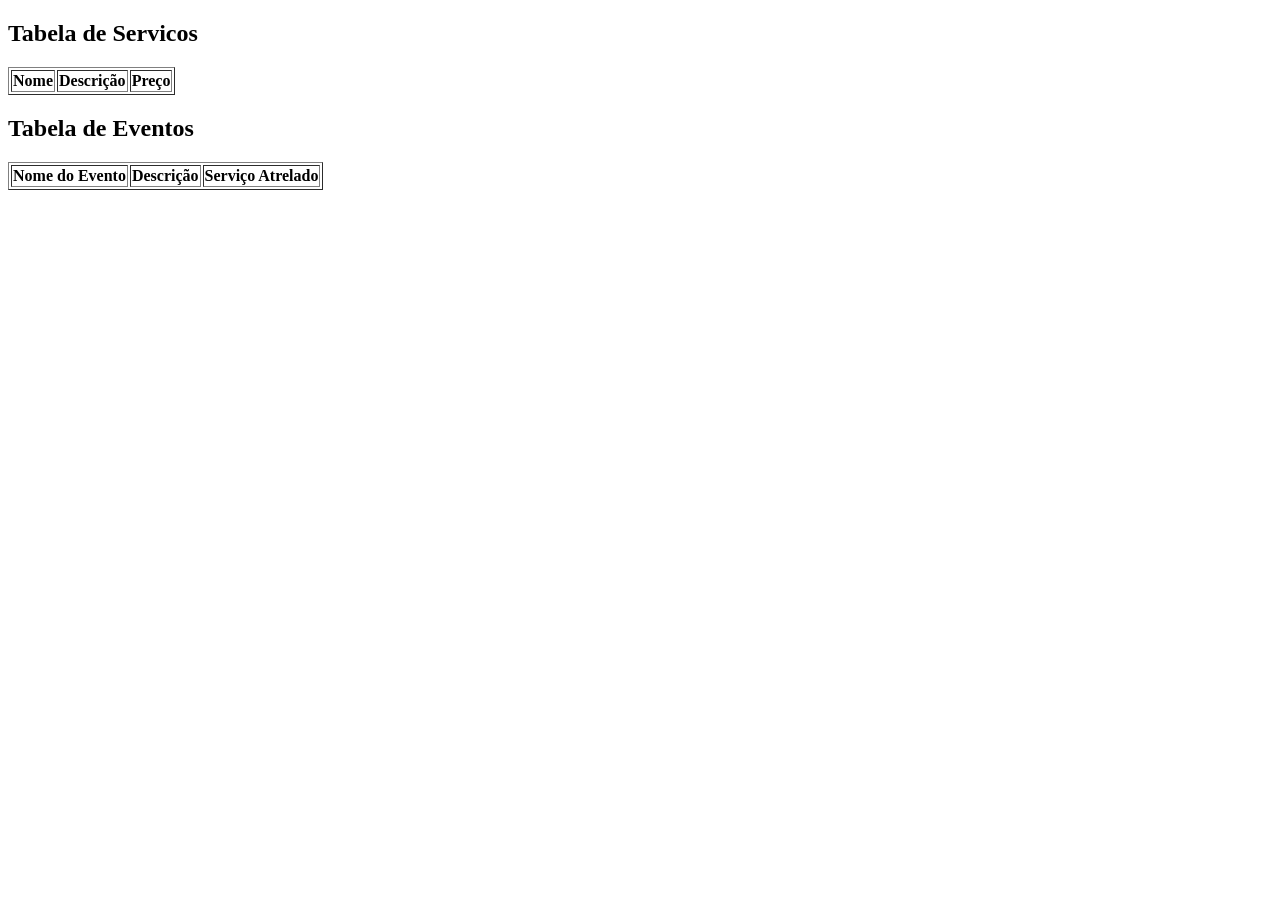
==== index.html @ 164e0469 "a criacao das entidades(Objetos) em array no javascript E um esboco do html" ====
<!DOCTYPE html>
<html lang="en">
<head>
    <meta charset="UTF-8">
    <meta name="viewport" content="width=device-width, initial-scale=1.0">
    <title>Document</title>
</head>

<body>

 <h2>Tabela de Servicos</h2> 
    <table border="1">
        <thead>
            <tr>
                <th>Nome</th>
                <th>Descrição</th>
                <th>Preço</th>
            </tr>
        </thead>
        <tbody id="tabelaservicos">
            <!-- As linhas serão inseridas via JS -->
        </tbody>
    </table>    
    <!-- Script JavaScript -->

 <h2>Tabela de Eventos</h2> 

    <!-- Tabela de Eventos -->
    <table border="1">
        <thead>
            <tr>
                <th>Nome do Evento</th>
                <th>Descrição</th>
                <th>Serviço Atrelado</th>
            </tr>
        </thead>
        <tbody id="tabelasevento">
            <!-- As linhas serão inseridas via JS -->
        </tbody>
    </table>   



        <script src="eventos.js" defer></script>

    <script src="servico.js" defer></script>



</body>
</html>
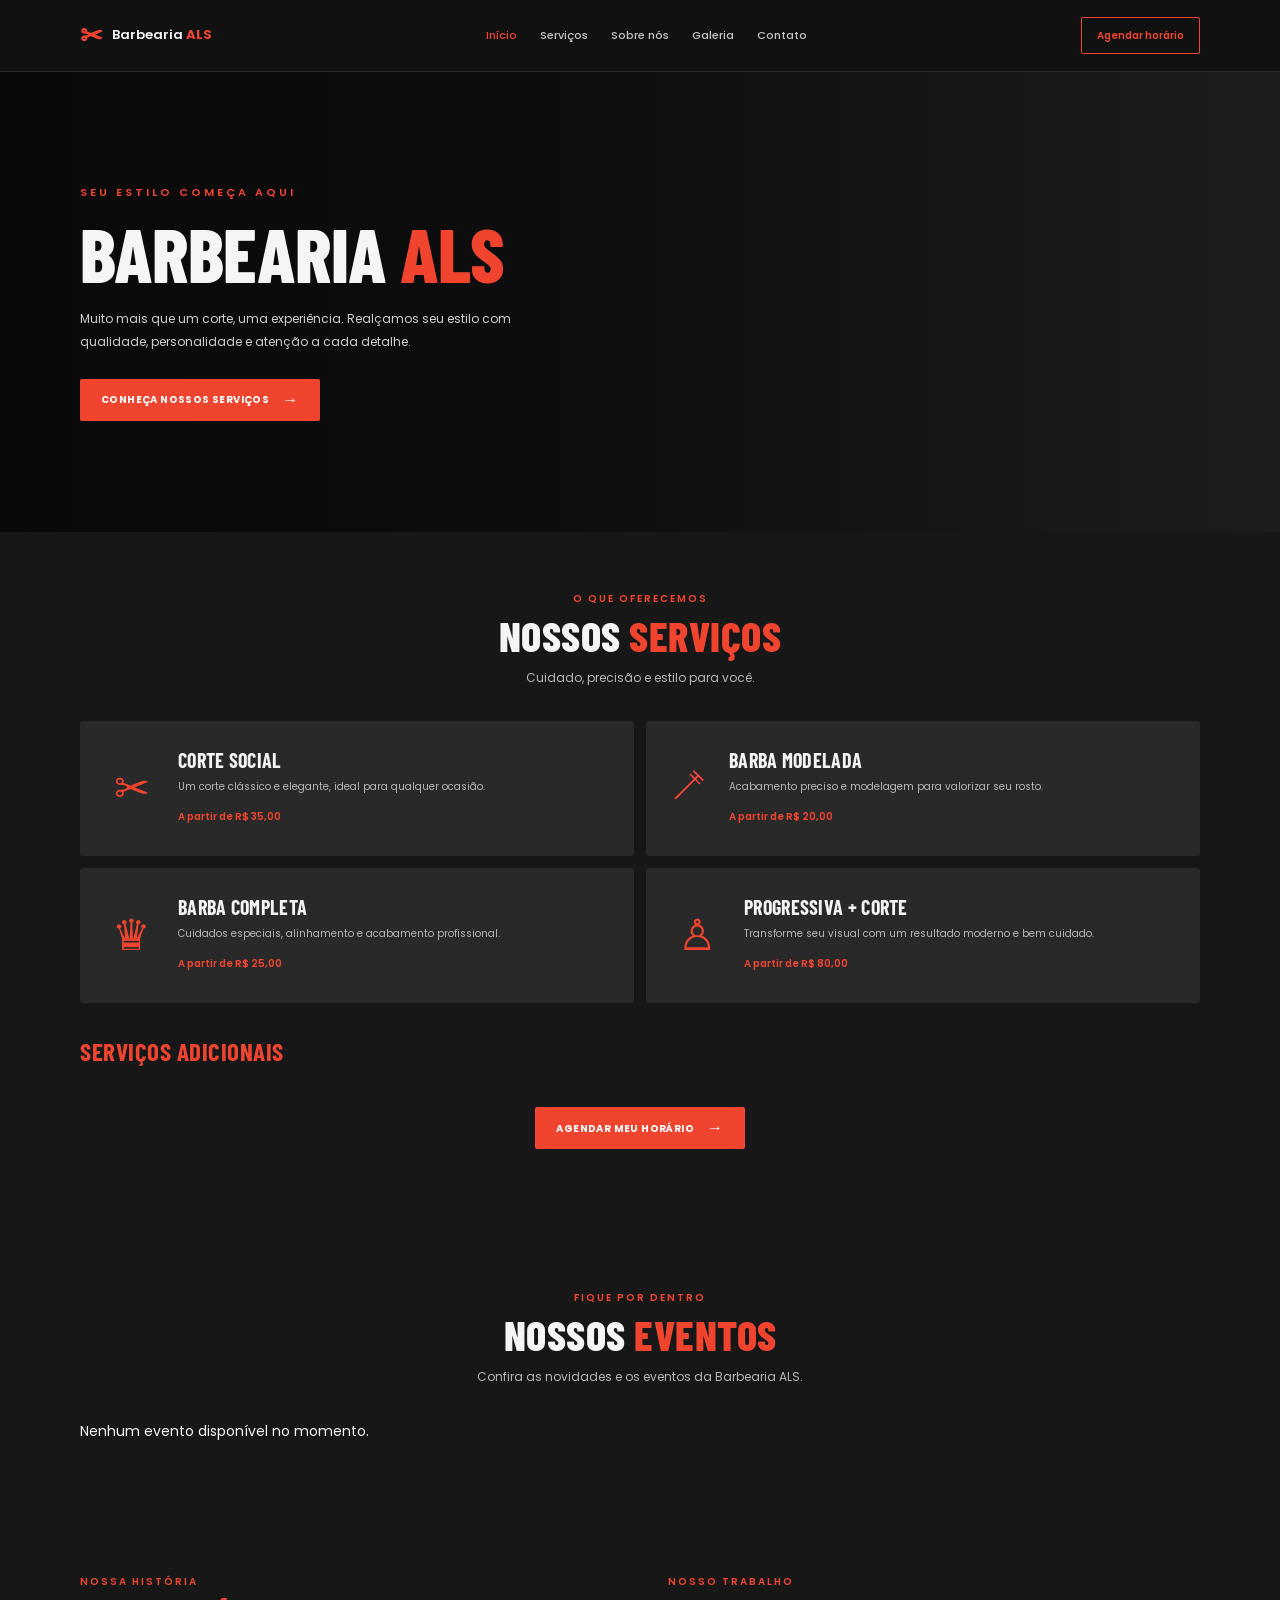
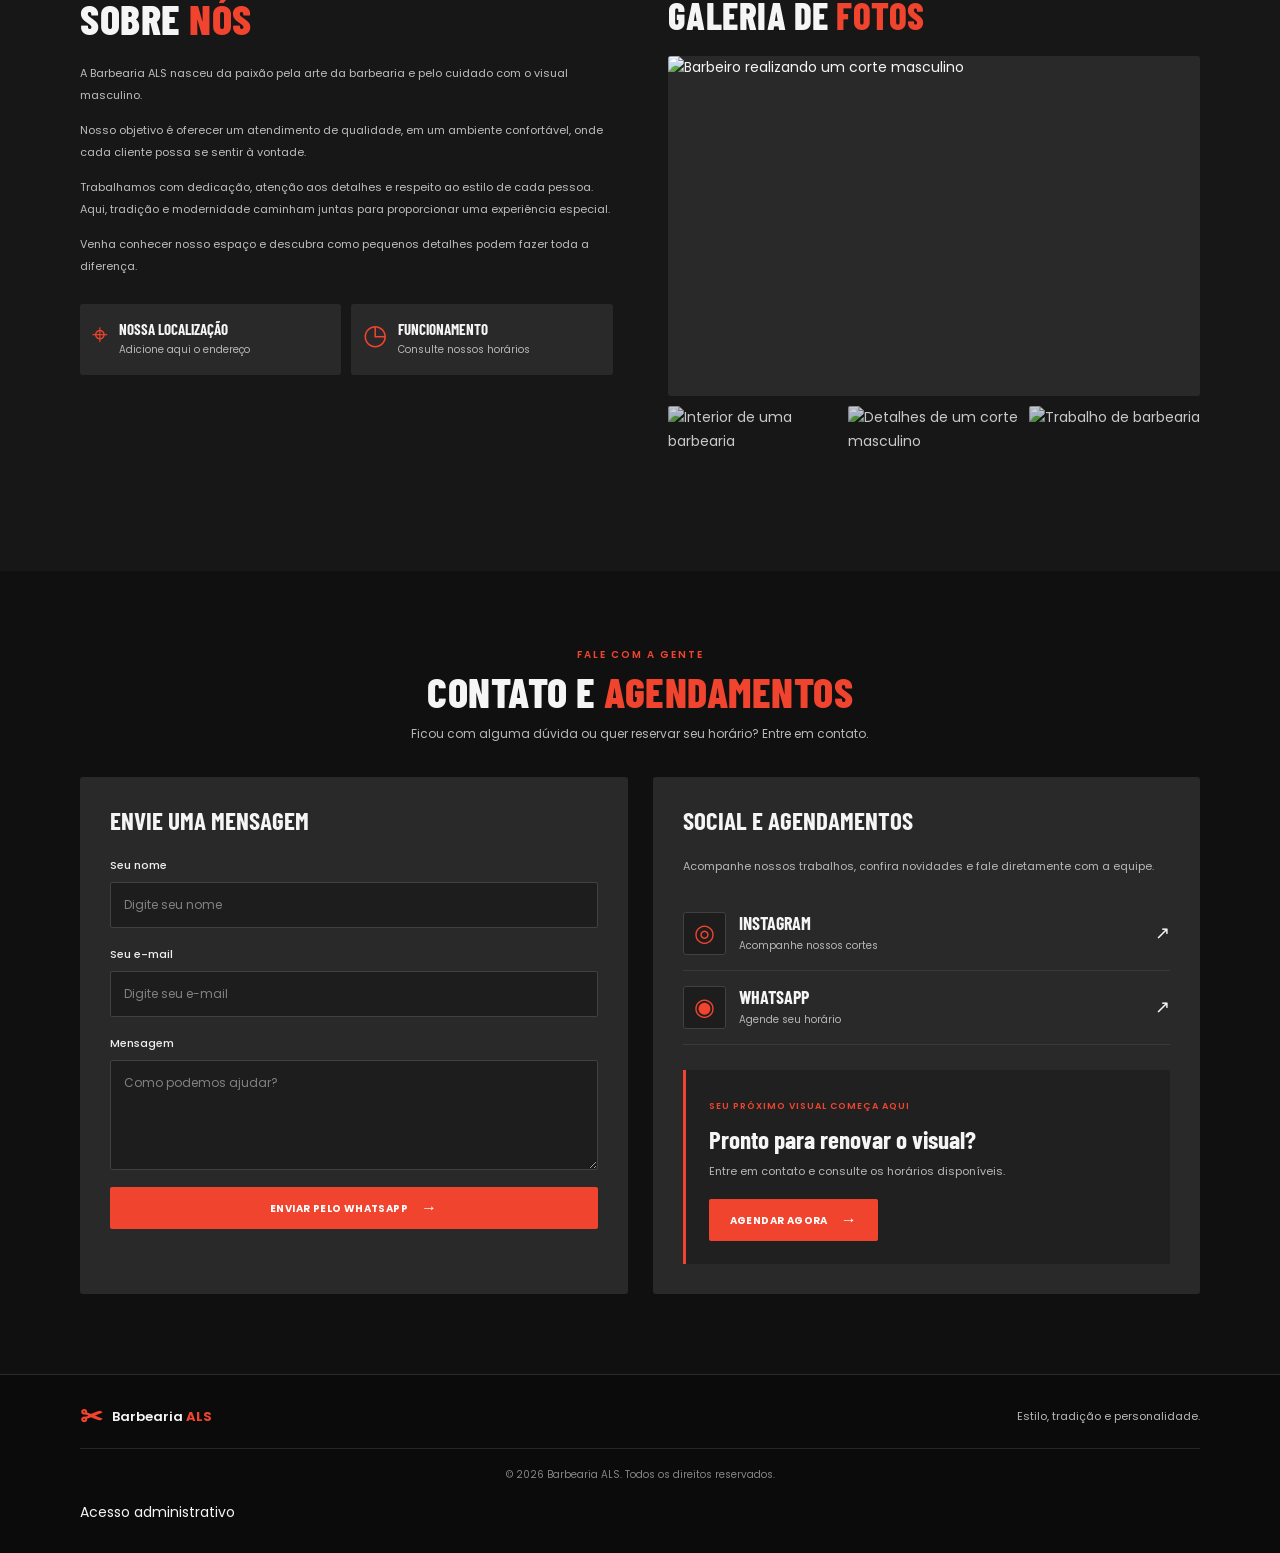
==== commit 8dafb773: "Adicionando arquivos Adicionando os códigos CSS e atualizando o HTML" ====
--- a/index.html
+++ b/index.html
@@ -1,51 +1,601 @@
+
 <!DOCTYPE html>
-<html lang="en">
+<html lang="pt-BR">
 <head>
     <meta charset="UTF-8">
     <meta name="viewport" content="width=device-width, initial-scale=1.0">
-    <title>Document</title>
+
+    <title>Barbearia ALS | Estilo e Tradição</title>
+
+    <meta
+        name="description"
+        content="Conheça a Barbearia ALS. Cortes masculinos, barba, estilo e atendimento especializado."
+    >
+
+    <link rel="preconnect" href="https://fonts.googleapis.com">
+    <link rel="preconnect" href="https://fonts.gstatic.com" crossorigin>
+
+    <link
+        href="https://fonts.googleapis.com/css2?family=Barlow+Condensed:wght@500;600;700;800&family=Poppins:wght@300;400;500;600;700&display=swap"
+        rel="stylesheet"
+    >
+
+    <link rel="stylesheet" href="style.css">
 </head>
 
 <body>
 
- <h2>Tabela de Servicos</h2> 
-    <table border="1">
-        <thead>
-            <tr>
-                <th>Nome</th>
-                <th>Descrição</th>
-                <th>Preço</th>
-            </tr>
-        </thead>
-        <tbody id="tabelaservicos">
-            <!-- As linhas serão inseridas via JS -->
-        </tbody>
-    </table>    
-    <!-- Script JavaScript -->
-
- <h2>Tabela de Eventos</h2> 
-
-    <!-- Tabela de Eventos -->
-    <table border="1">
-        <thead>
-            <tr>
-                <th>Nome do Evento</th>
-                <th>Descrição</th>
-                <th>Serviço Atrelado</th>
-            </tr>
-        </thead>
-        <tbody id="tabelasevento">
-            <!-- As linhas serão inseridas via JS -->
-        </tbody>
-    </table>   
-
-
-
-        <script src="eventos.js" defer></script>
-
-    <script src="servico.js" defer></script>
-
-
-
+    <!-- NAVBAR -->
+    <header class="navbar">
+        <div class="container nav-container">
+
+            <a href="#inicio" class="logo">
+                <span class="logo-icon">✂</span>
+                <span>Barbearia <strong>ALS</strong></span>
+            </a>
+
+            <nav class="nav-links" id="navLinks">
+                <a href="#inicio" class="active">Início</a>
+                <a href="#servicos">Serviços</a>
+                <a href="#sobre">Sobre nós</a>
+                <a href="#galeria">Galeria</a>
+                <a href="#contato">Contato</a>
+            </nav>
+
+            <a
+                href="#agendamento"
+                class="nav-button"
+            >
+                Agendar horário
+            </a>
+
+            <button
+                class="menu-toggle"
+                id="menuToggle"
+                aria-label="Abrir menu"
+                aria-expanded="false"
+                aria-controls="navLinks"
+            >
+                ☰
+            </button>
+
+        </div>
+    </header>
+
+
+    <main>
+
+        <!-- BANNER PRINCIPAL -->
+        <section class="hero" id="inicio">
+
+            <div class="hero-overlay"></div>
+
+            <div class="container hero-content">
+
+                <span class="hero-subtitle">
+                    SEU ESTILO COMEÇA AQUI
+                </span>
+
+                <h1>
+                    BARBEARIA <span>ALS</span>
+                </h1>
+
+                <p>
+                    Muito mais que um corte, uma experiência.
+                    Realçamos seu estilo com qualidade, personalidade
+                    e atenção a cada detalhe.
+                </p>
+
+                <a href="#servicos" class="button button-primary">
+                    CONHEÇA NOSSOS SERVIÇOS
+                    <span>→</span>
+                </a>
+
+            </div>
+        </section>
+
+
+        <!-- SERVIÇOS -->
+        <section class="section services-section" id="servicos">
+
+            <div class="container">
+
+                <div class="section-heading">
+                    <span class="section-subtitle">O QUE OFERECEMOS</span>
+                    <h2>NOSSOS <span>SERVIÇOS</span></h2>
+                    <p>
+                        Cuidado, precisão e estilo para você.
+                    </p>
+                </div>
+
+                <div class="services-grid">
+
+                    <!-- CARD 1 -->
+                    <article class="service-card">
+
+                        <div class="service-icon">✂</div>
+
+                        <div class="service-info">
+                            <h3>CORTE SOCIAL</h3>
+
+                            <p>
+                                Um corte clássico e elegante,
+                                ideal para qualquer ocasião.
+                            </p>
+
+                            <span class="service-price">
+                                A partir de R$ 35,00
+                            </span>
+                        </div>
+
+                    </article>
+
+
+                    <!-- CARD 2 -->
+                    <article class="service-card">
+
+                        
+<div className="flex items-center justify-center text-[#ff453a]">
+  <svg
+    width="40"
+    height="40"
+    viewBox="0 0 24 24"
+    fill="none"
+    stroke="#ff453a"
+    strokeWidth="1.8"
+    strokeLinecap="round"
+    strokeLinejoin="round"
+  >
+    <path d="M4 20L17 7" />
+    <path d="M14 4L20 10" />
+    <path d="M12 6L18 12" />
+    <path d="M3 21L6 18" />
+  </svg>
+</div>
+
+
+                        <div class="service-info">
+                            <h3>BARBA MODELADA</h3>
+
+                            <p>
+                                Acabamento preciso e modelagem
+                                para valorizar seu rosto.
+                            </p>
+
+                            <span class="service-price">
+                                A partir de R$ 20,00
+                            </span>
+                        </div>
+
+                    </article>
+
+
+                    <!-- CARD 3 -->
+                    <article class="service-card">
+
+                        <div class="service-icon">♛</div>
+
+                        <div class="service-info">
+                            <h3>BARBA COMPLETA</h3>
+
+                            <p>
+                                Cuidados especiais, alinhamento
+                                e acabamento profissional.
+                            </p>
+
+                            <span class="service-price">
+                                A partir de R$ 25,00
+                            </span>
+                        </div>
+
+                    </article>
+
+
+                    <!-- CARD 4 -->
+                    <article class="service-card">
+
+                        <div class="service-icon">♙</div>
+
+                        <div class="service-info">
+                            <h3>PROGRESSIVA + CORTE</h3>
+
+                            <p>
+                                Transforme seu visual com um
+                                resultado moderno e bem cuidado.
+                            </p>
+
+                            <span class="service-price">
+                                A partir de R$ 80,00
+                            </span>
+                        </div>
+                        
+
+                    </article>
+
+                </div>
+                <h3 class="additional-title">SERVIÇOS ADICIONAIS</h3>
+
+<div class="services-grid" id="servicesGrid">
+    <!-- O JavaScript adicionará os novos serviços aqui -->
+</div>
+
+
+                <div class="services-action">
+                    <a href="#agendamento" class="button button-primary">
+                        AGENDAR MEU HORÁRIO
+                        <span>→</span>
+                    </a>
+                </div>
+
+            </div>
+        </section>
+
+        
+<!-- EVENTOS -->
+<section class="section events-section" id="eventos">
+    <div class="container">
+
+        <div class="section-heading">
+            <span class="section-subtitle">FIQUE POR DENTRO</span>
+            <h2>NOSSOS <span>EVENTOS</span></h2>
+            <p>Confira as novidades e os eventos da Barbearia ALS.</p>
+        </div>
+
+        <div class="events-grid" id="eventosGrid">
+            <!-- O JavaScript adicionará os eventos aqui -->
+        </div>
+
+    </div>
+</section>
+
+        <!-- SOBRE NÓS + GALERIA -->
+        <section class="section about-section" id="sobre">
+
+            <div class="container about-grid">
+
+                <!-- SOBRE NÓS -->
+                <div class="about-content">
+
+                    <span class="section-subtitle">NOSSA HISTÓRIA</span>
+
+                    <h2>SOBRE <span>NÓS</span></h2>
+
+                    <p>
+                        A Barbearia ALS nasceu da paixão pela arte
+                        da barbearia e pelo cuidado com o visual
+                        masculino.
+                    </p>
+
+                    <p>
+                        Nosso objetivo é oferecer um atendimento
+                        de qualidade, em um ambiente confortável,
+                        onde cada cliente possa se sentir à vontade.
+                    </p>
+
+                    <p>
+                        Trabalhamos com dedicação, atenção aos
+                        detalhes e respeito ao estilo de cada pessoa.
+                        Aqui, tradição e modernidade caminham juntas
+                        para proporcionar uma experiência especial.
+                    </p>
+
+                    <p>
+                        Venha conhecer nosso espaço e descubra como
+                        pequenos detalhes podem fazer toda a diferença.
+                    </p>
+
+
+                    <!-- INFORMAÇÕES DE LOCALIZAÇÃO -->
+                    <div class="location-cards">
+
+                        <article class="location-card">
+
+                            <span class="location-icon">⌖</span>
+
+                            <div>
+                                <h3>NOSSA LOCALIZAÇÃO</h3>
+                                <p>Adicione aqui o endereço</p>
+                            </div>
+
+                        </article>
+
+                        <article class="location-card">
+
+                            <span class="location-icon">◷</span>
+
+                            <div>
+                                <h3>FUNCIONAMENTO</h3>
+                                <p>Consulte nossos horários</p>
+                            </div>
+
+                        </article>
+
+                    </div>
+
+                </div>
+
+
+                <!-- GALERIA -->
+                <div class="gallery-section" id="galeria">
+
+                    <div class="gallery-heading">
+                        <div>
+                            <span class="section-subtitle">
+                                NOSSO TRABALHO
+                            </span>
+
+                            <h2>GALERIA DE <span>FOTOS</span></h2>
+                        </div>
+                    </div>
+
+                    <div class="gallery-main">
+                        <img
+                            src="https://images.unsplash.com/photo-1621605815971-fbc98d665033?auto=format&fit=crop&w=1000&q=85"
+                            alt="Barbeiro realizando um corte masculino"
+                        >
+                    </div>
+
+                    <div class="gallery-thumbnails">
+
+                        <img
+                            src="https://images.unsplash.com/photo-1503951914875-452162b0f3f1?auto=format&fit=crop&w=500&q=80"
+                            alt="Interior de uma barbearia"
+                        >
+
+                        <img
+                            src="https://images.unsplash.com/photo-1599351431202-1e0f0137899a?auto=format&fit=crop&w=500&q=80"
+                            alt="Detalhes de um corte masculino"
+                        >
+
+                        <img
+                            src="https://images.unsplash.com/photo-1512690459411-b9245aed614b?auto=format&fit=crop&w=500&q=80"
+                            alt="Trabalho de barbearia"
+                        >
+
+                    </div>
+
+                </div>
+
+            </div>
+        </section>
+
+
+        <!-- CONTATO + AGENDAMENTO -->
+        <section class="section contact-section" id="contato">
+
+            <div class="container">
+
+                <div class="section-heading">
+                    <span class="section-subtitle">FALE COM A GENTE</span>
+                    <h2>CONTATO E <span>AGENDAMENTOS</span></h2>
+                    <p>
+                        Ficou com alguma dúvida ou quer reservar
+                        seu horário? Entre em contato.
+                    </p>
+                </div>
+
+                <div class="contact-grid">
+
+                    <!-- FORMULÁRIO -->
+                    <div class="contact-form-card">
+
+                        <h3>ENVIE UMA MENSAGEM</h3>
+
+                        <form id="formContato">
+
+                            <div class="form-group">
+                                <label for="nomeContato">Seu nome</label>
+
+                                <input
+                                    type="text"
+                                    id="nomeContato"
+                                    name="nome"
+                                    placeholder="Digite seu nome"
+                                    required
+                                >
+                            </div>
+
+                            <div class="form-group">
+                                <label for="emailContato">Seu e-mail</label>
+
+                                <input
+                                    type="email"
+                                    id="emailContato"
+                                    name="email"
+                                    placeholder="Digite seu e-mail"
+                                    required
+                                >
+                            </div>
+
+                            <div class="form-group">
+                                <label for="mensagemContato">Mensagem</label>
+
+                                <textarea
+                                    id="mensagemContato"
+                                    name="mensagem"
+                                    rows="4"
+                                    placeholder="Como podemos ajudar?"
+                                    required
+                                ></textarea>
+                            </div>
+
+                            <button
+                                type="submit"
+                                class="button button-primary form-button"
+                            >
+                                ENVIAR PELO WHATSAPP
+                                <span>→</span>
+                            </button>
+
+                        </form>
+
+                    </div>
+
+
+                    <!-- REDES SOCIAIS -->
+                    <div class="social-card">
+
+                        <h3>SOCIAL E AGENDAMENTOS</h3>
+
+                        <p>
+                            Acompanhe nossos trabalhos, confira
+                            novidades e fale diretamente com a equipe.
+                        </p>
+
+                        <a
+                            href="https://www.instagram.com/"
+                            target="_blank"
+                            rel="noopener noreferrer"
+                            class="social-link"
+                        >
+                            <span class="social-icon">◎</span>
+
+                            <span>
+                                <strong>INSTAGRAM</strong>
+                                <small>Acompanhe nossos cortes</small>
+                            </span>
+
+                            <span class="social-arrow">↗</span>
+                        </a>
+
+                        <a
+                            href="https://wa.me/55"
+                            target="_blank"
+                            rel="noopener noreferrer"
+                            class="social-link"
+                        >
+                            <span class="social-icon">◉</span>
+
+                            <span>
+                                <strong>WHATSAPP</strong>
+                                <small>Agende seu horário</small>
+                            </span>
+
+                            <span class="social-arrow">↗</span>
+                        </a>
+
+                        <div class="appointment-box" id="agendamento">
+
+                            <span class="appointment-label">
+                                SEU PRÓXIMO VISUAL COMEÇA AQUI
+                            </span>
+
+                            <h3>Pronto para renovar o visual?</h3>
+
+                            <p>
+                                Entre em contato e consulte os
+                                horários disponíveis.
+                            </p>
+
+                            <a
+                                href="https://wa.me/55"
+                                target="_blank"
+                                rel="noopener noreferrer"
+                                class="button button-primary"
+                            >
+                                AGENDAR AGORA
+                                <span>→</span>
+                            </a>
+
+                        </div>
+
+                    </div>
+
+                </div>
+
+            </div>
+        </section>
+
+    </main>
+
+
+    <!-- RODAPÉ -->
+    <footer class="footer">
+
+        <div class="container footer-content">
+
+            <a href="#inicio" class="logo">
+                <span class="logo-icon">✂</span>
+                <span>Barbearia <strong>ALS</strong></span>
+            </a>
+
+            <p>
+                Estilo, tradição e personalidade.
+            </p>
+
+            <span class="footer-copy">
+                © <span id="anoAtual">2026</span> Barbearia ALS.
+                Todos os direitos reservados.
+            </span>
+            
+<a href="barbeiro.html" class="footer-link">
+    Acesso administrativo
+</a>
+
+
+        </div>
+
+    </footer>
+
+
+    <!-- MENU MOBILE -->
+    <script>
+        const menuToggle = document.getElementById("menuToggle");
+        const navLinks = document.getElementById("navLinks");
+
+        menuToggle.addEventListener("click", function () {
+            const menuAberto = navLinks.classList.toggle("show");
+
+            menuToggle.setAttribute("aria-expanded", menuAberto);
+            menuToggle.setAttribute(
+                "aria-label",
+                menuAberto ? "Fechar menu" : "Abrir menu"
+            );
+
+            menuToggle.textContent = menuAberto ? "✕" : "☰";
+        });
+
+        document.querySelectorAll(".nav-links a").forEach(function (link) {
+            link.addEventListener("click", function () {
+                navLinks.classList.remove("show");
+                menuToggle.classList.remove("active");
+                menuToggle.textContent = "☰";
+                menuToggle.setAttribute("aria-expanded", "false");
+                menuToggle.setAttribute("aria-label", "Abrir menu");
+            });
+        });
+
+        document.getElementById("anoAtual").textContent =
+            new Date().getFullYear();
+
+
+        // Abre o WhatsApp com os dados preenchidos no formulário.
+        document.getElementById("formContato").addEventListener(
+            "submit",
+            function (event) {
+                event.preventDefault();
+
+                const nome = document.getElementById("nomeContato").value.trim();
+                const email = document.getElementById("emailContato").value.trim();
+                const mensagem = document.getElementById("mensagemContato").value.trim();
+
+                const telefone = "5511999999999";
+
+                const texto =
+                    "Olá, Barbearia ALS!" +
+                    "\nNome: " + nome +
+                    "\nE-mail: " + email +
+                    "\nMensagem: " + mensagem;
+
+                const url =
+                    "https://wa.me/" + telefone +
+                    "?text=" + encodeURIComponent(texto);
+
+                window.open(url, "_blank");
+            }
+        );
+    </script>
+<script src="servicos-home.js"></script>
+<script src="eventos-home.js"></script>
 </body>
-</html>+</html>
--- a/style.css
+++ b/style.css
@@ -0,0 +1,1095 @@
+
+/* ========================================
+   1. CONFIGURAÇÕES GERAIS
+======================================== */
+
+:root {
+    --background: #171717;
+    --background-dark: #101010;
+    --card: #292929;
+    --card-hover: #323232;
+
+    --accent: #f0442e;
+    --accent-hover: #d83220;
+
+    --text: #f5f5f5;
+    --text-muted: #b7b7b7;
+    --border: #393939;
+
+    --font-title: "Barlow Condensed", sans-serif;
+    --font-body: "Poppins", sans-serif;
+}
+
+* {
+    margin: 0;
+    padding: 0;
+    box-sizing: border-box;
+}
+
+html {
+    scroll-behavior: smooth;
+    scroll-padding-top: 90px;
+}
+
+body {
+    background-color: var(--background);
+    color: var(--text);
+    font-family: var(--font-body);
+    font-size: 14px;
+    line-height: 1.7;
+}
+
+a {
+    color: inherit;
+    text-decoration: none;
+}
+
+button,
+input,
+textarea {
+    font: inherit;
+}
+
+button,
+a {
+    -webkit-tap-highlight-color: transparent;
+}
+
+img {
+    display: block;
+    width: 100%;
+}
+
+.container {
+    width: min(1120px, 90%);
+    margin: 0 auto;
+}
+
+.section {
+    padding: 75px 0;
+}
+
+.section-subtitle {
+    display: block;
+    color: var(--accent);
+    font-size: 10px;
+    font-weight: 600;
+    letter-spacing: 2px;
+    margin-bottom: 5px;
+}
+
+h1,
+h2,
+h3 {
+    font-family: var(--font-title);
+    line-height: 1.1;
+}
+
+h2 {
+    font-size: clamp(30px, 4vw, 42px);
+    font-weight: 800;
+    letter-spacing: 0.5px;
+}
+
+h2 span,
+h1 span {
+    color: var(--accent);
+}
+
+
+/* ========================================
+   2. NAVBAR
+======================================== */
+
+.navbar {
+    height: 72px;
+    background-color: #111111;
+    border-bottom: 1px solid #292929;
+
+    position: sticky;
+    top: 0;
+    z-index: 1000;
+}
+
+.nav-container {
+    height: 100%;
+    display: flex;
+    align-items: center;
+    justify-content: space-between;
+    gap: 25px;
+}
+
+.logo {
+    display: inline-flex;
+    align-items: center;
+    gap: 9px;
+
+    font-size: 13px;
+    font-weight: 600;
+    white-space: nowrap;
+}
+
+.logo strong {
+    color: var(--accent);
+}
+
+.logo-icon {
+    color: var(--accent);
+    font-size: 27px;
+    line-height: 1;
+}
+
+.nav-links {
+    display: flex;
+    align-items: center;
+    gap: 23px;
+}
+
+.nav-links a {
+    color: #c4c4c4;
+    font-size: 11px;
+    font-weight: 500;
+    transition: color 0.25s;
+}
+
+.nav-links a:hover,
+.nav-links a.active {
+    color: var(--accent);
+}
+
+.nav-button {
+    padding: 9px 15px;
+    border: 1px solid var(--accent);
+    border-radius: 2px;
+
+    color: var(--accent);
+    font-size: 10px;
+    font-weight: 600;
+
+    white-space: nowrap;
+    transition: 0.25s;
+}
+
+.nav-button:hover {
+    background-color: var(--accent);
+    color: white;
+}
+
+.menu-toggle {
+    display: none;
+
+    border: none;
+    background: transparent;
+    color: white;
+
+    font-size: 25px;
+    cursor: pointer;
+}
+
+
+/* ========================================
+   3. BANNER PRINCIPAL
+======================================== */
+
+.hero {
+    min-height: 460px;
+    position: relative;
+
+    display: flex;
+    align-items: center;
+
+    background-color: #202020;
+    background-image: url(
+        "https://images.unsplash.com/photo-1503951914875-452162b0f3f1?auto=format&fit=crop&w=2000&q=85"
+    );
+
+    background-position: center 43%;
+    background-size: cover;
+    background-repeat: no-repeat;
+}
+
+.hero-overlay {
+    position: absolute;
+    inset: 0;
+
+    background:
+        linear-gradient(
+            90deg,
+            rgba(8, 8, 8, 0.96) 0%,
+            rgba(8, 8, 8, 0.78) 43%,
+            rgba(8, 8, 8, 0.12) 100%
+        );
+}
+
+.hero-content {
+    position: relative;
+    z-index: 1;
+
+    padding-top: 55px;
+    padding-bottom: 55px;
+}
+
+.hero-subtitle {
+    display: block;
+    color: var(--accent);
+
+    font-size: 11px;
+    font-weight: 600;
+    letter-spacing: 3px;
+
+    margin-bottom: 9px;
+}
+
+.hero h1 {
+    max-width: 600px;
+
+    font-size: clamp(46px, 7vw, 76px);
+    font-weight: 800;
+    letter-spacing: -1px;
+
+    margin-bottom: 14px;
+}
+
+.hero p {
+    max-width: 440px;
+
+    color: #d0d0d0;
+    font-size: 12px;
+    line-height: 1.9;
+
+    margin-bottom: 25px;
+}
+
+.button {
+    display: inline-flex;
+    align-items: center;
+    justify-content: center;
+    gap: 13px;
+
+    min-height: 42px;
+    padding: 11px 20px;
+
+    border: 1px solid transparent;
+    border-radius: 2px;
+
+    font-size: 10px;
+    font-weight: 700;
+    letter-spacing: 0.4px;
+
+    cursor: pointer;
+    transition: background-color 0.25s, transform 0.25s;
+}
+
+.button span {
+    font-size: 16px;
+    line-height: 1;
+}
+
+.button-primary {
+    background-color: var(--accent);
+    color: #ffffff;
+}
+
+.button-primary:hover {
+    background-color: var(--accent-hover);
+    transform: translateY(-2px);
+}
+
+
+/* ========================================
+   4. TÍTULOS DAS SEÇÕES
+======================================== */
+
+.section-heading {
+    text-align: center;
+    margin-bottom: 32px;
+}
+
+.section-heading .section-subtitle {
+    margin-bottom: 5px;
+}
+
+.section-heading p {
+    color: var(--text-muted);
+    font-size: 12px;
+    margin-top: 10px;
+}
+
+
+/* ========================================
+   5. SERVIÇOS
+======================================== */
+
+.services-section {
+    padding-top: 58px;
+    padding-bottom: 65px;
+    background-color: var(--background);
+}
+
+.services-grid {
+    display: grid;
+    grid-template-columns: repeat(2, minmax(0, 1fr));
+    gap: 12px;
+}
+
+.service-card {
+    display: flex;
+    align-items: center;
+    gap: 19px;
+
+    min-height: 135px;
+    padding: 23px;
+
+    background-color: var(--card);
+    border: 1px solid transparent;
+    border-radius: 3px;
+
+    transition:
+        background-color 0.25s,
+        border-color 0.25s,
+        transform 0.25s;
+}
+
+.service-card:hover {
+    background-color: var(--card-hover);
+    border-color: #5a342e;
+    transform: translateY(-3px);
+}
+
+.service-icon {
+    flex-shrink: 0;
+    width: 55px;
+
+    color: var(--accent);
+    font-size: 43px;
+    line-height: 1;
+
+    text-align: center;
+}
+
+.service-info {
+    min-width: 0;
+}
+
+.service-info h3 {
+    font-size: 20px;
+    font-weight: 700;
+    letter-spacing: 0.3px;
+
+    margin-bottom: 7px;
+}
+
+.service-info p {
+    color: var(--text-muted);
+    font-size: 10px;
+    line-height: 1.8;
+
+    margin-bottom: 8px;
+}
+
+.service-price {
+    display: inline-block;
+
+    color: var(--accent);
+    font-size: 10px;
+    font-weight: 600;
+}
+
+.services-action {
+    display: flex;
+    justify-content: center;
+    margin-top: 24px;
+}
+
+
+/* ========================================
+   6. SOBRE NÓS E GALERIA
+======================================== */
+
+.about-section {
+    padding-top: 55px;
+    padding-bottom: 80px;
+}
+
+.about-grid {
+    display: grid;
+    grid-template-columns: 1fr 1fr;
+    align-items: start;
+    gap: 55px;
+}
+
+.about-content h2 {
+    margin-bottom: 20px;
+}
+
+.about-content > p {
+    color: #bdbdbd;
+    font-size: 11px;
+    line-height: 2;
+
+    margin-bottom: 13px;
+}
+
+.location-cards {
+    display: grid;
+    grid-template-columns: repeat(2, minmax(0, 1fr));
+    gap: 10px;
+
+    margin-top: 27px;
+}
+
+.location-card {
+    display: flex;
+    align-items: flex-start;
+    gap: 11px;
+
+    padding: 17px 12px;
+    background-color: var(--card);
+    border-radius: 3px;
+}
+
+.location-icon {
+    color: var(--accent);
+    font-size: 28px;
+    line-height: 1;
+}
+
+.location-card h3 {
+    font-size: 15px;
+    margin-bottom: 5px;
+}
+
+.location-card p {
+    color: var(--text-muted);
+    font-size: 10px;
+    line-height: 1.6;
+}
+
+
+/* GALERIA */
+
+.gallery-heading {
+    margin-bottom: 20px;
+}
+
+.gallery-heading h2 {
+    font-size: clamp(27px, 3vw, 37px);
+}
+
+.gallery-main {
+    height: 340px;
+    overflow: hidden;
+    border-radius: 3px;
+    background-color: var(--card);
+}
+
+.gallery-main img {
+    height: 100%;
+    object-fit: cover;
+    object-position: center;
+
+    transition: transform 0.5s;
+}
+
+.gallery-main:hover img {
+    transform: scale(1.04);
+}
+
+.gallery-thumbnails {
+    display: grid;
+    grid-template-columns: repeat(3, minmax(0, 1fr));
+    gap: 9px;
+
+    margin-top: 10px;
+}
+
+.gallery-thumbnails img {
+    height: 85px;
+    object-fit: cover;
+
+    border-radius: 2px;
+    opacity: 0.8;
+
+    transition: opacity 0.25s;
+}
+
+.gallery-thumbnails img:hover {
+    opacity: 1;
+}
+
+
+/* ========================================
+   7. CONTATO E AGENDAMENTO
+======================================== */
+
+.contact-section {
+    background-color: var(--background-dark);
+    padding-top: 75px;
+    padding-bottom: 80px;
+}
+
+.contact-grid {
+    display: grid;
+    grid-template-columns: 1fr 1fr;
+    gap: 25px;
+    align-items: stretch;
+}
+
+.contact-form-card,
+.social-card {
+    padding: 30px;
+    background-color: var(--card);
+    border-radius: 3px;
+}
+
+.contact-form-card > h3,
+.social-card > h3 {
+    font-size: 25px;
+    margin-bottom: 22px;
+}
+
+.form-group {
+    display: flex;
+    flex-direction: column;
+    gap: 7px;
+
+    margin-bottom: 17px;
+}
+
+.form-group label {
+    color: #eeeeee;
+    font-size: 11px;
+    font-weight: 500;
+}
+
+.form-group input,
+.form-group textarea {
+    width: 100%;
+    padding: 12px 13px;
+
+    background-color: #1d1d1d;
+    border: 1px solid #414141;
+    border-radius: 2px;
+
+    color: white;
+    font-size: 12px;
+
+    outline: none;
+    transition: border-color 0.25s;
+}
+
+.form-group input:focus,
+.form-group textarea:focus {
+    border-color: var(--accent);
+}
+
+.form-group input::placeholder,
+.form-group textarea::placeholder {
+    color: #818181;
+}
+
+.form-group textarea {
+    resize: vertical;
+    min-height: 110px;
+}
+
+.form-button {
+    width: 100%;
+}
+
+.social-card > p {
+    color: var(--text-muted);
+    font-size: 11px;
+    line-height: 1.9;
+
+    margin-bottom: 20px;
+}
+
+.social-link {
+    display: flex;
+    align-items: center;
+    gap: 13px;
+
+    padding: 15px 0;
+    border-bottom: 1px solid var(--border);
+
+    transition: color 0.25s;
+}
+
+.social-link:hover {
+    color: var(--accent);
+}
+
+.social-icon {
+    display: grid;
+    place-items: center;
+
+    width: 43px;
+    height: 43px;
+    flex-shrink: 0;
+
+    background-color: #1d1d1d;
+    border: 1px solid #414141;
+    border-radius: 3px;
+
+    color: var(--accent);
+    font-size: 24px;
+}
+
+.social-link > span:nth-child(2) {
+    display: flex;
+    flex-direction: column;
+    gap: 2px;
+}
+
+.social-link strong {
+    font-family: var(--font-title);
+    font-size: 18px;
+    line-height: 1.2;
+}
+
+.social-link small {
+    color: var(--text-muted);
+    font-size: 10px;
+}
+
+.social-arrow {
+    margin-left: auto;
+    font-size: 18px;
+}
+
+
+/* DESTAQUE DE AGENDAMENTO */
+
+.appointment-box {
+    margin-top: 25px;
+    padding: 23px;
+
+    background-color: #202020;
+    border-left: 3px solid var(--accent);
+}
+
+.appointment-label {
+    color: var(--accent);
+    font-size: 9px;
+    font-weight: 600;
+    letter-spacing: 1px;
+}
+
+.appointment-box h3 {
+    font-size: 25px;
+    margin: 9px 0;
+}
+
+.appointment-box p {
+    color: var(--text-muted);
+    font-size: 11px;
+    margin-bottom: 18px;
+}
+
+
+/* ========================================
+   8. RODAPÉ
+======================================== */
+
+.footer {
+    background-color: #0b0b0b;
+    border-top: 1px solid #292929;
+    padding: 28px 0;
+}
+
+.footer-content {
+    display: flex;
+    align-items: center;
+    justify-content: space-between;
+    flex-wrap: wrap;
+    gap: 18px;
+}
+
+.footer-content > p {
+    color: var(--text-muted);
+    font-size: 11px;
+}
+
+.footer-copy {
+    width: 100%;
+    padding-top: 17px;
+
+    border-top: 1px solid #262626;
+
+    color: #858585;
+    font-size: 10px;
+    text-align: center;
+}
+
+
+/* ========================================
+   9. RESPONSIVIDADE - TABLETS
+======================================== */
+
+@media (max-width: 900px) {
+
+    .nav-container {
+        gap: 14px;
+    }
+
+    .nav-links {
+        gap: 13px;
+    }
+
+    .nav-links a {
+        font-size: 10px;
+    }
+
+    .nav-button {
+        padding: 8px 10px;
+        font-size: 9px;
+    }
+
+    .hero {
+        min-height: 410px;
+    }
+
+    .about-grid {
+        gap: 30px;
+    }
+
+    .gallery-main {
+        height: 290px;
+    }
+
+    .service-card {
+        padding: 18px;
+        gap: 13px;
+    }
+
+    .service-icon {
+        width: 43px;
+        font-size: 36px;
+    }
+
+    .service-info h3 {
+        font-size: 18px;
+    }
+
+    .location-card {
+        flex-direction: column;
+    }
+
+    .contact-form-card,
+    .social-card {
+        padding: 22px;
+    }
+}
+
+
+/* ========================================
+   10. RESPONSIVIDADE - CELULARES
+======================================== */
+
+@media (max-width: 650px) {
+
+    .container {
+        width: 90%;
+    }
+
+    .section {
+        padding: 55px 0;
+    }
+
+    /* Navbar mobile */
+
+    .navbar {
+        height: 65px;
+    }
+
+    .nav-container {
+        position: relative;
+    }
+
+    .logo {
+        font-size: 12px;
+    }
+
+    .logo-icon {
+        font-size: 25px;
+    }
+
+    .nav-button {
+        margin-left: auto;
+        padding: 8px 10px;
+        font-size: 9px;
+    }
+
+    .menu-toggle {
+        display: block;
+        width: 32px;
+        flex-shrink: 0;
+    }
+
+    .nav-links {
+        display: none;
+
+        position: absolute;
+        top: 64px;
+        left: -5.56%;
+        right: -5.56%;
+
+        padding: 15px 5% 20px;
+
+        background-color: #111111;
+        border-bottom: 1px solid #333333;
+
+        flex-direction: column;
+        align-items: stretch;
+        gap: 0;
+    }
+
+    .nav-links.show {
+        display: flex;
+    }
+
+    .nav-links a {
+        display: block;
+        padding: 12px 0;
+
+        border-bottom: 1px solid #282828;
+        font-size: 12px;
+    }
+
+    /* Banner */
+
+    .hero {
+        min-height: 410px;
+        background-position: 60% center;
+    }
+
+    .hero-overlay {
+        background: linear-gradient(
+            90deg,
+            rgba(8, 8, 8, 0.95),
+            rgba(8, 8, 8, 0.67)
+        );
+    }
+
+    .hero-content {
+        padding-top: 50px;
+        padding-bottom: 50px;
+    }
+
+    .hero h1 {
+        font-size: clamp(42px, 12vw, 62px);
+    }
+
+    .hero p {
+        max-width: 340px;
+        font-size: 11px;
+    }
+
+    .button {
+        font-size: 9px;
+        padding: 11px 14px;
+    }
+
+    /* Títulos */
+
+    .section-heading {
+        margin-bottom: 25px;
+    }
+
+    .section-heading p {
+        font-size: 11px;
+    }
+
+    /* Serviços */
+
+    .services-section {
+        padding-top: 48px;
+        padding-bottom: 50px;
+    }
+
+    .services-grid {
+        grid-template-columns: 1fr;
+        gap: 10px;
+    }
+
+    .service-card {
+        min-height: 115px;
+        padding: 17px;
+        gap: 15px;
+    }
+
+    .service-icon {
+        width: 45px;
+        font-size: 36px;
+    }
+
+    .service-info h3 {
+        font-size: 19px;
+    }
+
+    .service-info p {
+        font-size: 10px;
+    }
+
+    /* Sobre nós e galeria */
+
+    .about-grid {
+        grid-template-columns: 1fr;
+        gap: 45px;
+    }
+
+    .about-content > p {
+        font-size: 11px;
+    }
+
+    .location-cards {
+        gap: 9px;
+    }
+
+    .location-card {
+        flex-direction: row;
+        padding: 13px 10px;
+        gap: 9px;
+    }
+
+    .location-icon {
+        font-size: 23px;
+    }
+
+    .location-card h3 {
+        font-size: 13px;
+    }
+
+    .location-card p {
+        font-size: 9px;
+    }
+
+    .gallery-heading h2 {
+        font-size: 32px;
+    }
+
+    .gallery-main {
+        height: 280px;
+    }
+
+    .gallery-thumbnails {
+        gap: 7px;
+    }
+
+    .gallery-thumbnails img {
+        height: 75px;
+    }
+
+    /* Contato */
+
+    .contact-grid {
+        grid-template-columns: 1fr;
+        gap: 18px;
+    }
+
+    .contact-form-card,
+    .social-card {
+        padding: 22px 18px;
+    }
+
+    .contact-form-card > h3,
+    .social-card > h3 {
+        font-size: 23px;
+    }
+
+    .appointment-box {
+        padding: 18px;
+    }
+
+    .appointment-box h3 {
+        font-size: 23px;
+    }
+
+    /* Rodapé */
+
+    .footer-content {
+        flex-direction: column;
+        align-items: center;
+        text-align: center;
+        gap: 10px;
+    }
+
+    .footer-copy {
+        margin-top: 10px;
+    }
+}
+
+
+/* ========================================
+   11. CELULARES MUITO ESTREITOS
+======================================== */
+
+@media (max-width: 380px) {
+
+    .logo {
+        font-size: 10px;
+        gap: 5px;
+    }
+
+    .logo-icon {
+        font-size: 22px;
+    }
+
+    .nav-button {
+        font-size: 8px;
+        padding: 7px;
+    }
+
+    .menu-toggle {
+        width: 25px;
+        font-size: 22px;
+    }
+
+    .location-cards {
+        grid-template-columns: 1fr;
+    }
+
+    .gallery-main {
+        height: 230px;
+    }
+}
+.additional-title {
+    margin: 35px 0 18px;
+    color: #f0442e;
+    font-family: "Barlow Condensed", sans-serif;
+    font-size: 25px;
+    letter-spacing: 0.5px;
+}
+
+.events-grid {
+    display: grid;
+    grid-template-columns: repeat(auto-fit, minmax(250px, 1fr));
+    gap: 24px;
+    margin-top: 30px;
+}
+
+.event-card {
+    background: #1c1c1c;
+    border: 1px solid #333;
+    border-radius: 12px;
+    padding: 24px;
+    color: #fff;
+}
+
+.event-card h3 {
+    color: #ff453a;
+    font-size: 22px;
+    margin-bottom: 12px;
+}
+
+.event-card p {
+    line-height: 1.6;
+    margin-bottom: 10px;
+}
+
+.event-card .event-service {
+    color: #ffb3ad;
+    font-size: 14px;
+    margin-top: 14px;
+}
